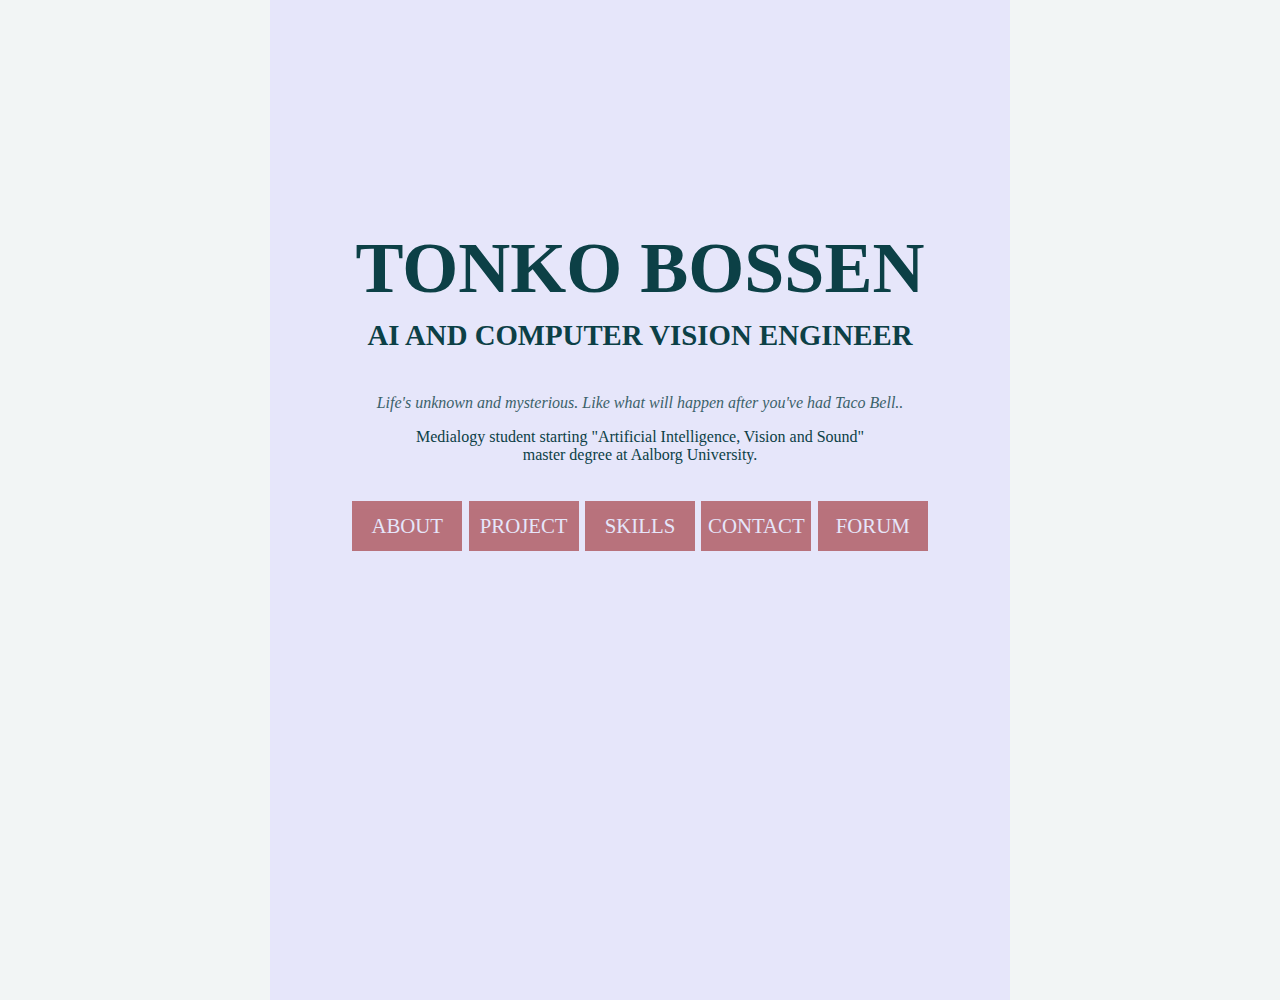
==== index.html @ f1bb65ee "Start, contact, frontpage" ====
<html>
    <head>

        <style>
            
            body {
                background-color: #f2f5f5;
            }
            
            #strip {
                height: 100%;
                width: 100%;
                position: absolute;
                top: 0px;
                left: 0px;
            }
            
            body button {
                font-family: serif;
            }
            
            #general {
                width: 50%;
                height: 100%;
                top: 0px;
                background-color: lavender;
                padding: 50px;
                max-width: 1000px;
                min-width: 600px;
            }
            
            .quote {
                font-style: italic;
                opacity: 0.8;
            }
            
            h1, h2 {
                text-transform: uppercase;
            }
            
            #name {
                padding-top: 30%;
                margin: -15px;
                font-size: 450%;
            }
            
            #title {
                font-size: 180%;
            }
            
            h1, h2, span, p {
                color: #0c4046;
            }
            
            p {
                width: 75%;
            }
            
            button {
                font-size: 130%;
                color: lavender;
                text-transform: uppercase;
                opacity: .5;
                transition: 0.5s;
                width: 15%;
                min-width: 110px;
                height: 50px;
                border: none;
                background-color: darkred;
                margin: .5%;
            }
            
            button:hover {
                color: white;
                opacity: 1
            }
            
            @media only screen and (max-width: 600px) {
                #buttons {
                    width: 200px;
                    padding: 5px;
                }
                
                #buttons button {
                    margin: 5px;
                }
            }
            
        </style>
        
        <title>Tonko Bossen</title>
        <script>
            function loadBtns() {
                const pages = ["About", "Project", "Skills", "Contact", "Forum"];
                const btns = document.getElementById("buttons");
                for (var i in pages) {
                    const btn = document.createElement("button");
                    btn.innerHTML = pages[i];
                    
                    const link = document.createElement("a");
                    link.href = pages[i].toLowerCase() + ".html";
                    link.append(btn);
                    btns.append(link);
                }
            }
        </script>
    </head>
    <body onload="loadBtns()">
        <div id="strip">
            <center>
                <div id="general">
                    <h1 id="name">Tonko Bossen</h1>
                    <h2 id="title">AI and Computer Vision Engineer</h2>
                    <br>
                    <span class="quote">Life's unknown and mysterious. Like what will happen after you've had Taco Bell..</span>
                    <p>Medialogy student starting "Artificial Intelligence, Vision and Sound" master degree at Aalborg University. </p>
                    <br>
                    <div id="buttons"></div>
                </div>
            </center>
        </div>
    </body>
</html>
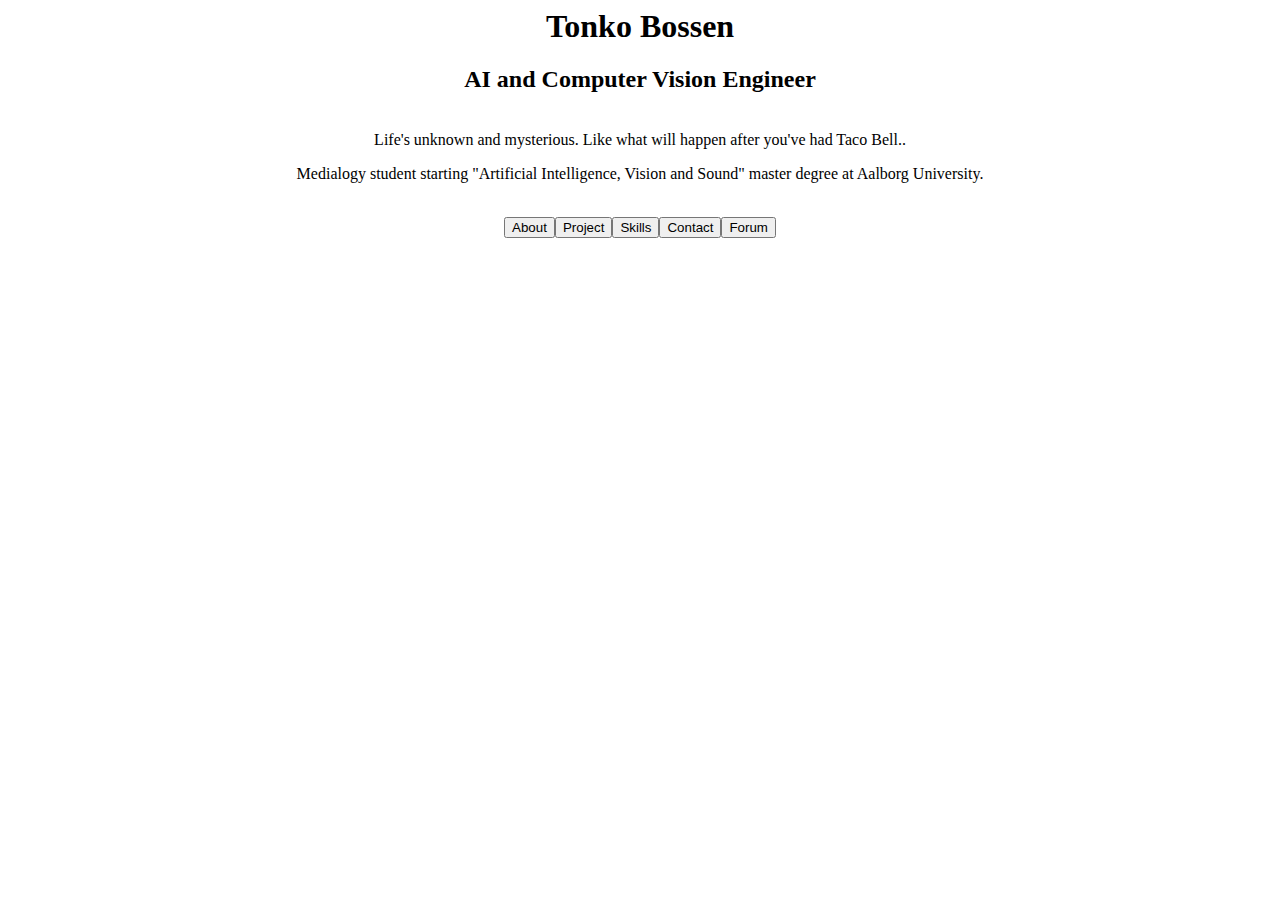
==== commit b99dec35: "JSON posting with PHP" ====
--- a/index.html
+++ b/index.html
@@ -1,93 +1,6 @@
 <html>
     <head>
-
-        <style>
-            
-            body {
-                background-color: #f2f5f5;
-            }
-            
-            #strip {
-                height: 100%;
-                width: 100%;
-                position: absolute;
-                top: 0px;
-                left: 0px;
-            }
-            
-            body button {
-                font-family: serif;
-            }
-            
-            #general {
-                width: 50%;
-                height: 100%;
-                top: 0px;
-                background-color: lavender;
-                padding: 50px;
-                max-width: 1000px;
-                min-width: 600px;
-            }
-            
-            .quote {
-                font-style: italic;
-                opacity: 0.8;
-            }
-            
-            h1, h2 {
-                text-transform: uppercase;
-            }
-            
-            #name {
-                padding-top: 30%;
-                margin: -15px;
-                font-size: 450%;
-            }
-            
-            #title {
-                font-size: 180%;
-            }
-            
-            h1, h2, span, p {
-                color: #0c4046;
-            }
-            
-            p {
-                width: 75%;
-            }
-            
-            button {
-                font-size: 130%;
-                color: lavender;
-                text-transform: uppercase;
-                opacity: .5;
-                transition: 0.5s;
-                width: 15%;
-                min-width: 110px;
-                height: 50px;
-                border: none;
-                background-color: darkred;
-                margin: .5%;
-            }
-            
-            button:hover {
-                color: white;
-                opacity: 1
-            }
-            
-            @media only screen and (max-width: 600px) {
-                #buttons {
-                    width: 200px;
-                    padding: 5px;
-                }
-                
-                #buttons button {
-                    margin: 5px;
-                }
-            }
-            
-        </style>
-        
+        <link rel="stylesheet" type="text/css" href="main.css" />
         <title>Tonko Bossen</title>
         <script>
             function loadBtns() {
@@ -99,6 +12,9 @@
                     
                     const link = document.createElement("a");
                     link.href = pages[i].toLowerCase() + ".html";
+                    if (pages[i] == "Forum") {
+                        link.href = pages[i].toLowerCase() + ".php";
+                    }
                     link.append(btn);
                     btns.append(link);
                 }
